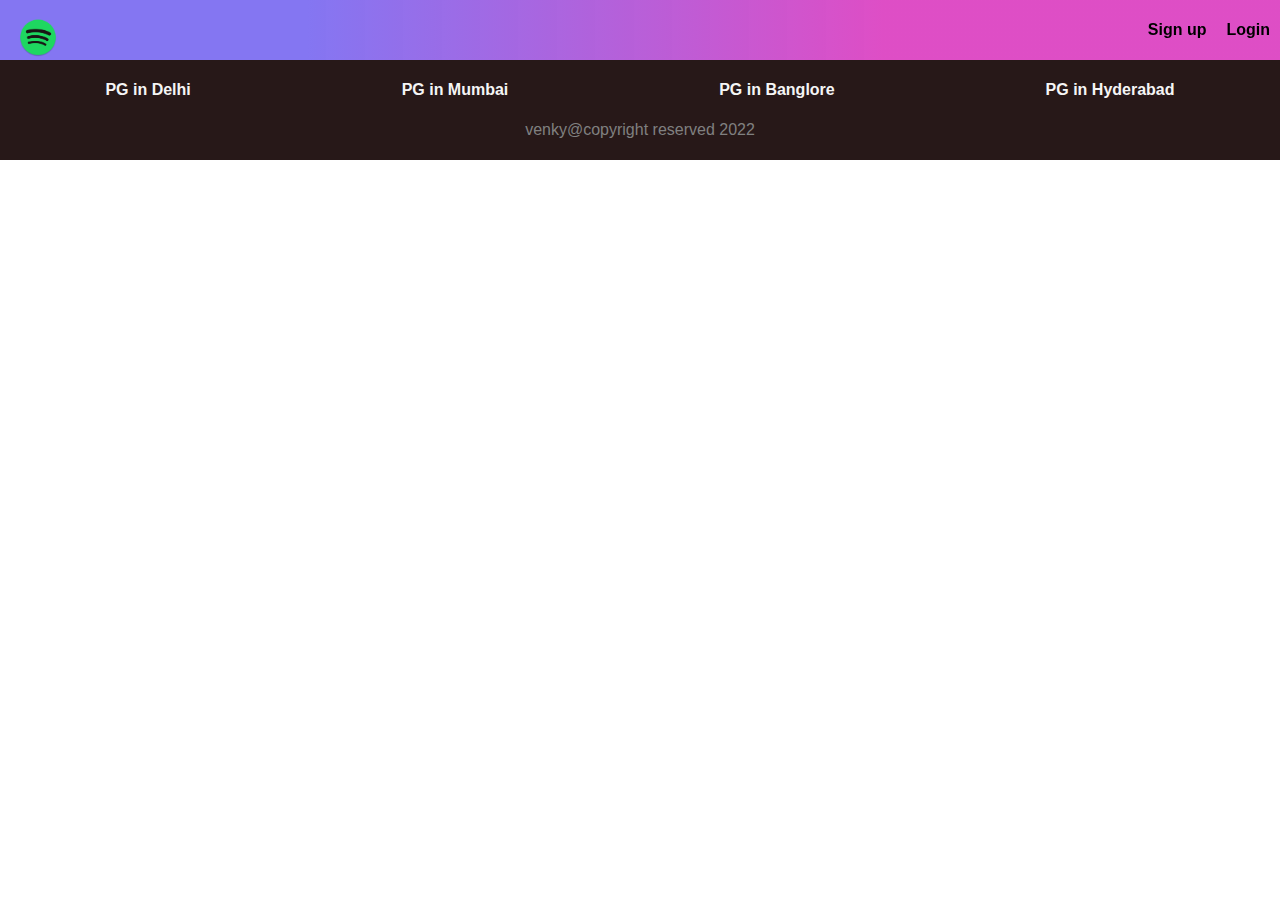
==== bag.html @ 6ae79ac6 "intial layout created" ====
<!DOCTYPE html>
<html lang="en">
<head>
    <link rel="stylesheet" href="style.css">
    <title>Document</title>
</head>
<body>
    <header>
        <nav>
          <img src="images/pg.png" alt="" />
  
          <h4>Sign up</h4>
          <h4>Login</h4>
        </nav>
      </header>
      <footer>
        <div class="place">
          <h4>PG in Delhi</h4>
          <h4>PG in Mumbai</h4>
          <h4>PG in Banglore</h4>
          <h4>PG in Hyderabad</h4>
        </div>
  
        <div class="grey">venky@copyright reserved 2022</div>
      </footer>
</body>
</html>
---- style.css ----
body{
    box-sizing: border-box;
    font-family:'Trebuchet MS', 'Lucida Sans Unicode', 'Lucida Grande', 'Lucida Sans', Arial, sans-serif;
    padding-top: 60px;
    margin: 0;
}
nav img {
    width: 40px;
    position:absolute;
    top: 18px;
    left: 18px;
}
nav{
    display: flex;
    align-items: center;
    justify-content:flex-end;
    height: 60px;
    position: fixed;
    top:0;
    left: 0;
    right: 0;
    z-index: 10;
    background-image: linear-gradient(to right,rgb(132 118 242) 24%,rgb(220 67 194 / 94%) 69% ) 
}
nav h4{
    margin:4px 10px;
    cursor: pointer;

}
.bg{
    display: flex;
    align-items: center;
    justify-content: center;
    width: 100%;
    height: 70vh;
    flex-direction: column;
    background-image: url("images/people.jpg");
    background-position: center;
    color: whitesmoke;
    /* margin-top: 70px; */
}
.bg input{
    min-width: 40%;
    padding:8px 12px ;
    border-radius: 6px;
    font-weight: bold;
    font-size: 16px;
}
.city{
    min-height: 80vh;
}
.city h2{
    text-align: center;
    margin-bottom: 100px;
}
.city-logo{
    display: flex;
    justify-content: space-around;
}
.city-logo a img{
    width: 100px;
    border-radius: 30px;
    box-shadow: 0 0 7px rgba(0,0,0,.2);
    cursor: pointer;

}
.del, .ban {
    height: 96px;
}
footer{
    height: 100px;
    background-color:rgb(39, 24, 24);
    color: whitesmoke;
    /* background-color:linear-gradient(to right,rgb(96, 137, 96) ,rgb(37, 152, 37)); */
}
footer .grey{
    color: gray;
    text-align: center;
}
footer .place {
    display: flex;
    justify-content: space-around;
}

/* card styling */
.grey-home{
    background-color: grey;
    color: white;
    margin: 0;
    padding: 10px 12px;
}
.entire-card{
    min-height:80vh;
    padding: 60px;

}
.filter-icon{
    width: 26px;
    height: 26px;
    border-radius: 13px;
    cursor: pointer;
    box-shadow: 0 0 7px rgba(0,0,0,.2);

}
.entire-card .filter span{
    margin-right: 26px;
}
.filter{
    display: flex;
    align-items: center;
    justify-content: center;
    margin-bottom: 20px;
}
.card{
    display: flex;
    box-shadow: 0 0 7px rgba(0, 0,0,.2);
    margin-bottom: 16px;
    padding: 12px;
    border-radius: 6px;
/* position: relative; */
}
.card-img{
width: 260px;
border-radius: 4px;
margin-right: 30px;
}
.star {
    width: 100px;
    height: 50px;
    margin-right: 40vw;
} 

.heart{
    width: 40px;
    height: 40px;
    /* position: absolute;
    top: 68px;
    right: 100px; */

}
.card .boy-icon{
    width: 40px;
    display: block;
    margin-bottom: 8px;

}
.card .price{
    display: inline;
}
.card .grey {
    color: grey;
}
.card span{
    margin-right: 28vw;
}
.view-btn{
    background-color: #b619d7eb;
    color: white;
    padding: 8px 26px;
    font-size: 18px;
    border: none;
    border-radius: 4px;
    cursor: pointer;
}
.grey-home span{
    color: aqua;
}
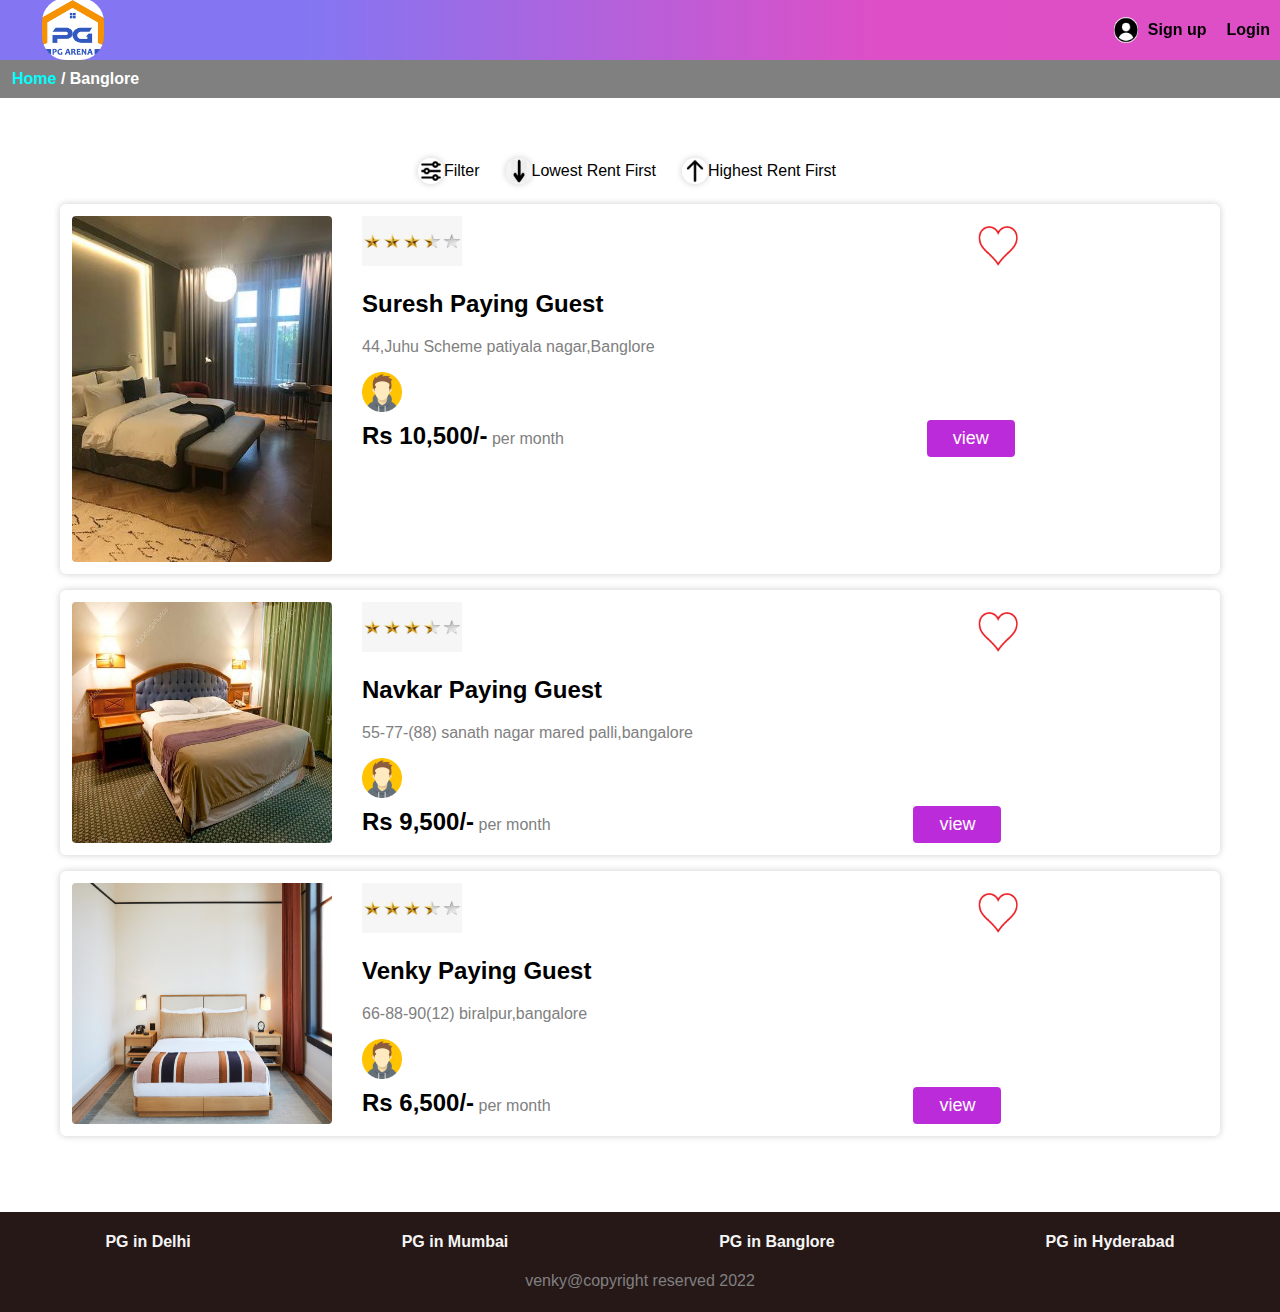
==== commit d8352bfc: "full layout created" ====
--- a/bag.html
+++ b/bag.html
@@ -1,27 +1,92 @@
 <!DOCTYPE html>
 <html lang="en">
-<head>
-    <link rel="stylesheet" href="style.css">
+  <head>
+    <link rel="stylesheet" href="style.css" />
     <title>Document</title>
-</head>
-<body>
+  </head>
+  <body>
     <header>
-        <nav>
-          <img src="images/pg.png" alt="" />
-  
-          <h4>Sign up</h4>
-          <h4>Login</h4>
-        </nav>
-      </header>
-      <footer>
-        <div class="place">
-          <h4>PG in Delhi</h4>
-          <h4>PG in Mumbai</h4>
-          <h4>PG in Banglore</h4>
-          <h4>PG in Hyderabad</h4>
-        </div>
-  
-        <div class="grey">venky@copyright reserved 2022</div>
-      </footer>
-</body>
-</html>+      <nav>
+        <img src="images/pg.png" class="pg" />
+        <img src="images/login.png" class="signup-icon">
+
+        <h4>Sign up</h4>
+        <h4>Login</h4>
+      </nav>
+    </header>
+    <h4 class="grey-home"><span>Home</span> / Banglore</h4>
+    <div class="entire-card">
+      <div class="filter">
+        <img src="images/filter.png" class="filter-icon" /><span>Filter</span>
+        <img src="images/down-arrow.jpeg" class="filter-icon" /><span
+          >Lowest Rent First</span
+        >
+        <img src="images/up-arrow.png" class="filter-icon" /><span
+          >Highest Rent First</span
+        >
+      </div>
+
+      <div class="card">
+        <img src="images/4.jpeg" class="card-img" />
+        <div class="card-info">
+          <img src="images/3star.jpeg" class="star" />
+
+          
+        <img src="images/heart-icon.png" class="heart" />
+      <h2>Suresh Paying Guest</h2>  
+      <p class="grey">44,Juhu Scheme patiyala nagar,Banglore</p>
+      <img src="images/boy-icon.jpg" class="boy-icon">
+      <h2 class="price">Rs 10,500/-</h2>
+      <span class="grey"> per month</span>
+      <button class="view-btn">view</button>
+      
+      
+      </div>
+      </div>
+      <div class="card">
+        <img src="images/7.jpeg" class="card-img" />
+        <div class="card-info">
+          <img src="images/3star.jpeg" class="star" />
+
+          
+        <img src="images/heart-icon.png" class="heart" />
+      <h2>Navkar Paying Guest</h2>  
+      <p class="grey">55-77-(88) sanath nagar mared palli,bangalore</p>
+      <img src="images/boy-icon.jpg" class="boy-icon">
+      <h2 class="price">Rs 9,500/-</h2>
+      <span class="grey"> per month</span>
+      <button class="view-btn">view</button>
+      
+      
+      </div>
+      </div>
+      <div class="card">
+        <img src="images/1.jpg" class="card-img" />
+        <div class="card-info">
+          <img src="images/3star.jpeg" class="star" />
+
+          
+        <img src="images/heart-icon.png" class="heart" />
+      <h2>Venky Paying Guest</h2>  
+      <p class="grey">66-88-90(12) biralpur,bangalore</p>
+      <img src="images/boy-icon.jpg" class="boy-icon">
+      <h2 class="price">Rs 6,500/-</h2>
+      <span class="grey"> per month</span>
+      <button class="view-btn">view</button>
+      
+      
+      </div>
+      </div>
+    </div>
+    <footer>
+      <div class="place">
+        <h4>PG in Delhi</h4>
+        <h4>PG in Mumbai</h4>
+        <h4>PG in Banglore</h4>
+        <h4>PG in Hyderabad</h4>
+      </div>
+
+      <div class="grey">venky@copyright reserved 2022</div>
+    </footer>
+  </body>
+</html>
--- a/style.css
+++ b/style.css
@@ -4,12 +4,14 @@
     padding-top: 60px;
     margin: 0;
 }
-nav img {
-    width: 40px;
-    position:absolute;
-    top: 18px;
-    left: 18px;
+nav .pg {
+    width: 62px;
+    position: absolute;
+    top: -2px;
+    left: 42px;
+    border-radius: 24px;
 }
+
 nav{
     display: flex;
     align-items: center;
@@ -32,12 +34,15 @@
     align-items: center;
     justify-content: center;
     width: 100%;
-    height: 70vh;
+    height: 86vh;
     flex-direction: column;
-    background-image: url("images/people.jpg");
+    background-image: url("images/people2.webp");
     background-position: center;
-    color: whitesmoke;
+    color: rgb(62, 200, 88);
     /* margin-top: 70px; */
+    background-position: inherit;
+    background-size: cover;
+
 }
 .bg input{
     min-width: 40%;
@@ -81,6 +86,17 @@
     display: flex;
     justify-content: space-around;
 }
+
+
+nav .signup-icon{
+    width: 24px;
+    border-radius: 14px;
+    cursor:pointer;
+}
+
+
+
+
 
 /* card styling */
 .grey-home{
@@ -133,6 +149,7 @@
 .heart{
     width: 40px;
     height: 40px;
+    cursor: pointer;
     /* position: absolute;
     top: 68px;
     right: 100px; */
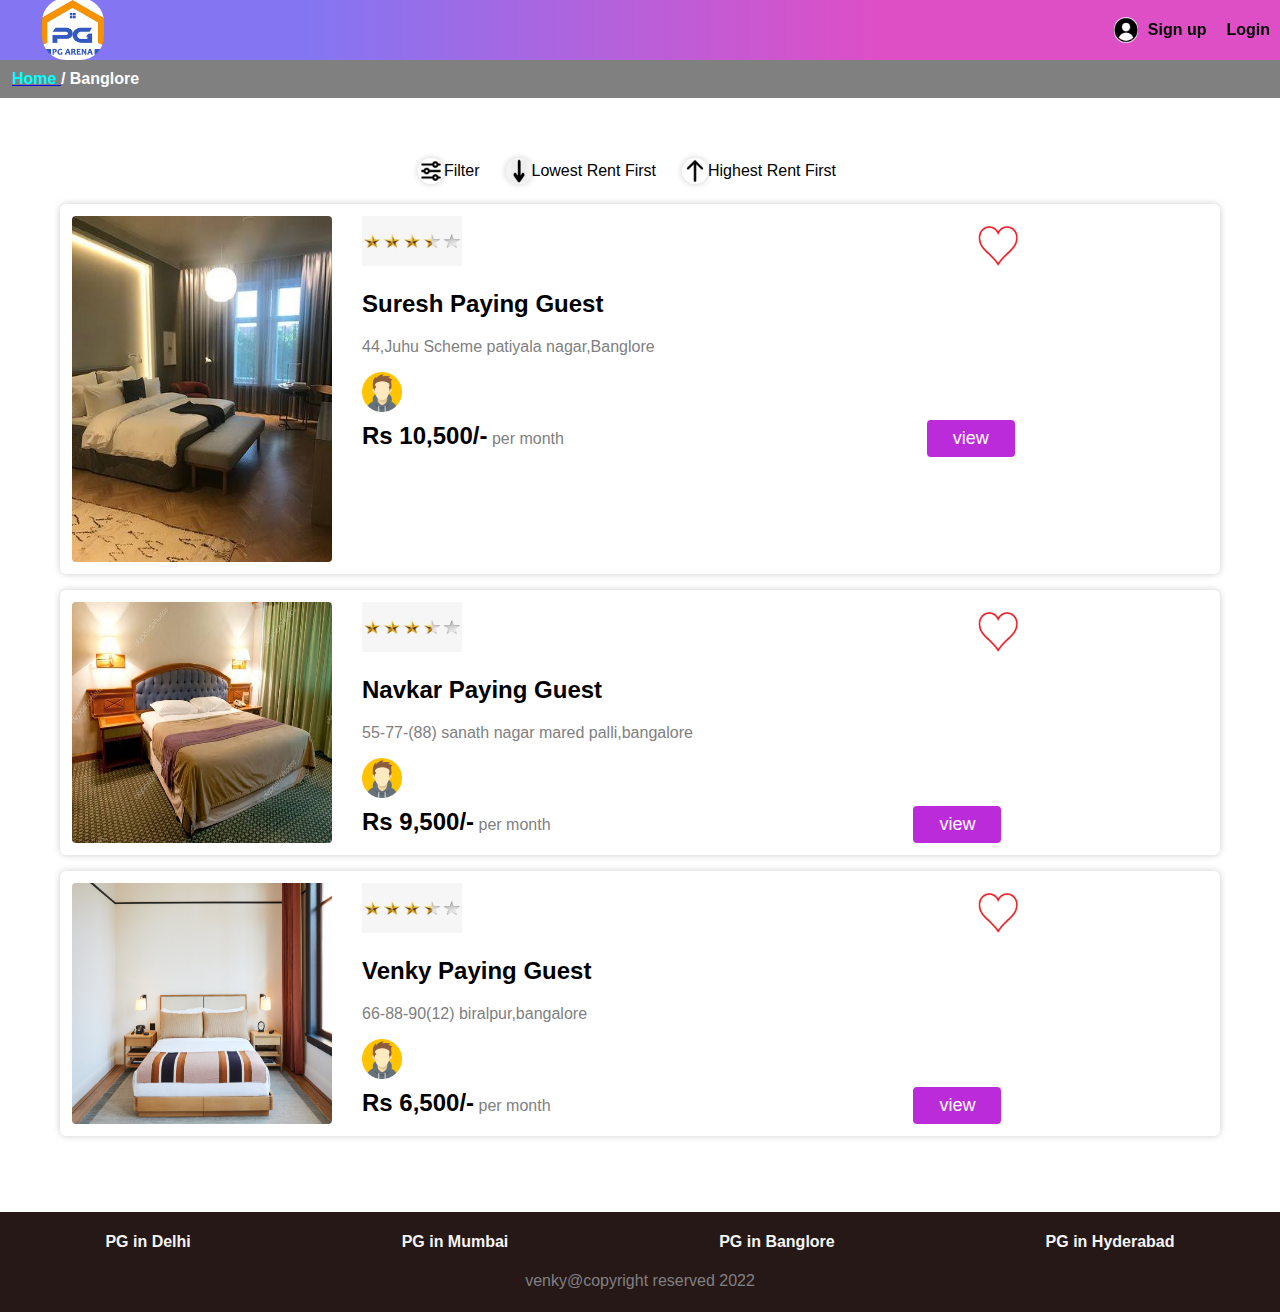
==== commit 37979b54: "popform updated,custom scrollbar added" ====
--- a/bag.html
+++ b/bag.html
@@ -8,13 +8,16 @@
     <header>
       <nav>
         <img src="images/pg.png" class="pg" />
-        <img src="images/login.png" class="signup-icon">
-
-        <h4>Sign up</h4>
-        <h4>Login</h4>
+<img src="images/login.png" class="signup-icon" onclick="openSignForm()">
+        <h4 onclick="openSignForm()">Sign up</h4>
+        <h4 onclick="openLogForm()">Login</h4>
       </nav>
     </header>
-    <h4 class="grey-home"><span>Home</span> / Banglore</h4>
+    <h4 class="grey-home">
+      <a href="index.html">
+        <span>Home</span>
+      </a>
+     / Banglore</h4>
     <div class="entire-card">
       <div class="filter">
         <img src="images/filter.png" class="filter-icon" /><span>Filter</span>
@@ -88,5 +91,50 @@
 
       <div class="grey">venky@copyright reserved 2022</div>
     </footer>
+    
+    <!-- it is sign up form -->
+    <div class="signup-container">
+      <form action="" id="mySignForm" class="sign-up">
+        <h1 id="signup-heading"
+        style="
+          display: inline-block;
+          margin-right: 220px;
+          margin-bottom: 12px;
+          margin-top: 2px;
+      ">Sign-up</h1>
+        <span class ="wrong-btn" onclick="closeSignForm()">&times;</span>
+        <input type="text" placeholder="Enter First Name" required class="input">
+        <input type="text" placeholder="Enter Last Name" required class="input">
+        <input type="email" placeholder="Enter Email" required class="input">
+        <input type="password" placeholder="Enter Password" required class="input">
+        <button class="create-btn">Create Account</button><br>
+        <button class="close-btn" onclick="closeSignForm()" >Close</button>
+        
+            </form>
+          </div>
+  
+  
+          <!-- it is login form -->
+          <div class="login-container">
+            <form action="" id="myLogForm" class="login">
+              <h1 id="signup-heading"
+              style="
+                display: inline-block;
+                margin-right: 220px;
+                margin-bottom: 12px;
+                margin-top: 2px;
+            ">LOG-IN</h1>
+              <span class ="wrong-btn" onclick="closeLogForm()">&times;</span>
+              
+              <input type="email" placeholder="Enter Email" required class="input">
+              <input type="password" placeholder="Enter Password" required class="input">
+              <button class="create-btn">LOGIN</button><br>
+              <button class="close-btn" onclick="closeLogForm()" >Close</button>
+              
+                  </form>
+                </div>
+  
+  
+    <script src="script.js"></script>
   </body>
 </html>
--- a/style.css
+++ b/style.css
@@ -21,7 +21,7 @@
     top:0;
     left: 0;
     right: 0;
-    z-index: 10;
+    z-index: 1;
     background-image: linear-gradient(to right,rgb(132 118 242) 24%,rgb(220 67 194 / 94%) 69% ) 
 }
 nav h4{
@@ -36,20 +36,32 @@
     width: 100%;
     height: 86vh;
     flex-direction: column;
-    background-image: url("images/people2.webp");
+    background-image: url("images/bg.jpg");
     background-position: center;
     color: rgb(62, 200, 88);
-    /* margin-top: 70px; */
+    background-attachment:fixed;
     background-position: inherit;
     background-size: cover;
 
 }
+
+.input-container{
+    display: flex;
+    align-items: center;
+}
+.search-icon{
+    width: 33px;
+    cursor: pointer;
+}
+.input-container button{
+    border-radius: 4px;
+}
 .bg input{
-    min-width: 40%;
-    padding:8px 12px ;
-    border-radius: 6px;
-    font-weight: bold;
-    font-size: 16px;
+        min-width: 30vw;
+        padding: 12px 12px;
+        border-radius: 8px;
+        font-weight: bold;
+        font-size: 16px;
 }
 .city{
     min-height: 80vh;
@@ -99,6 +111,7 @@
 
 
 /* card styling */
+/* 😎😊 */
 .grey-home{
     background-color: grey;
     color: white;
@@ -182,3 +195,104 @@
 .grey-home span{
     color: aqua;
 }
+
+
+/* these are signup styles */
+/* 💗💞💖 */
+.signup-container,.login-container {
+    position:fixed;
+    inset: 0;
+    background-color: #959191;
+    display: none;
+    z-index: 2;
+    filter: opacity(.9);
+}
+
+
+
+#signp-heading{
+    
+        display: inline-block;
+        margin-right: 220px;
+        margin-bottom: 12px;
+        margin-top: 2px;
+    
+}
+.wrong-btn{
+    font-size: 40px;
+    cursor: pointer;
+}
+.sign-up{
+    display: none;
+        position: fixed;
+        min-height: 90vh;
+        margin: 4px 30%;
+        z-index: 3;
+    border: 2px solid red;
+    padding: 10px 20px ;
+    border-radius: 8px;
+    background-image: linear-gradient(to  top right,yellow,pink);
+}
+.input {
+    display: block;
+    margin-bottom: 10px;
+    padding: 16px;
+    font-size: 16px;
+    width: 300px;
+    font-weight: bold;
+}
+.create-btn{
+    cursor: pointer;
+    background-color: rgb(98, 54, 195);
+    color:white;
+    border-radius: 4px;
+    width: 334px;
+    padding: 8px 16px;
+    font-size: 20px;
+    margin-bottom: 4px;
+   
+}
+.close-btn{
+    cursor: pointer;
+    background-color: crimson;
+    border-radius: 4px;
+    border-radius: 4px;
+    width: 334px;
+    padding: 8px 16px;
+    font-size: 20px;
+    color:white;
+
+
+
+}
+
+/* these are login styles */
+/* 💚💛 */
+
+.login-container .login{
+    position:fixed;
+    z-index: 4;
+    display: inline;
+    border: 4px solid pink;
+    min-height:70vh ;
+    min-width: 40vw;
+    border-radius: 8px;
+    margin: 10% 24%;
+    padding: 10px 20px;
+    background-image: linear-gradient(to top left ,green,orange);
+
+}
+
+/* custom scrollbar styles */
+::-webkit-scrollbar{
+    width: 40px;
+}
+::-webkit-scrollbar-track{
+    background-color: rgb(207, 234, 142);
+    border-radius: 26px;
+}
+::-webkit-scrollbar-thumb{
+    background-image: linear-gradient(0deg,pink,rgb(48, 139, 193));
+    border-radius: 26px;
+
+}